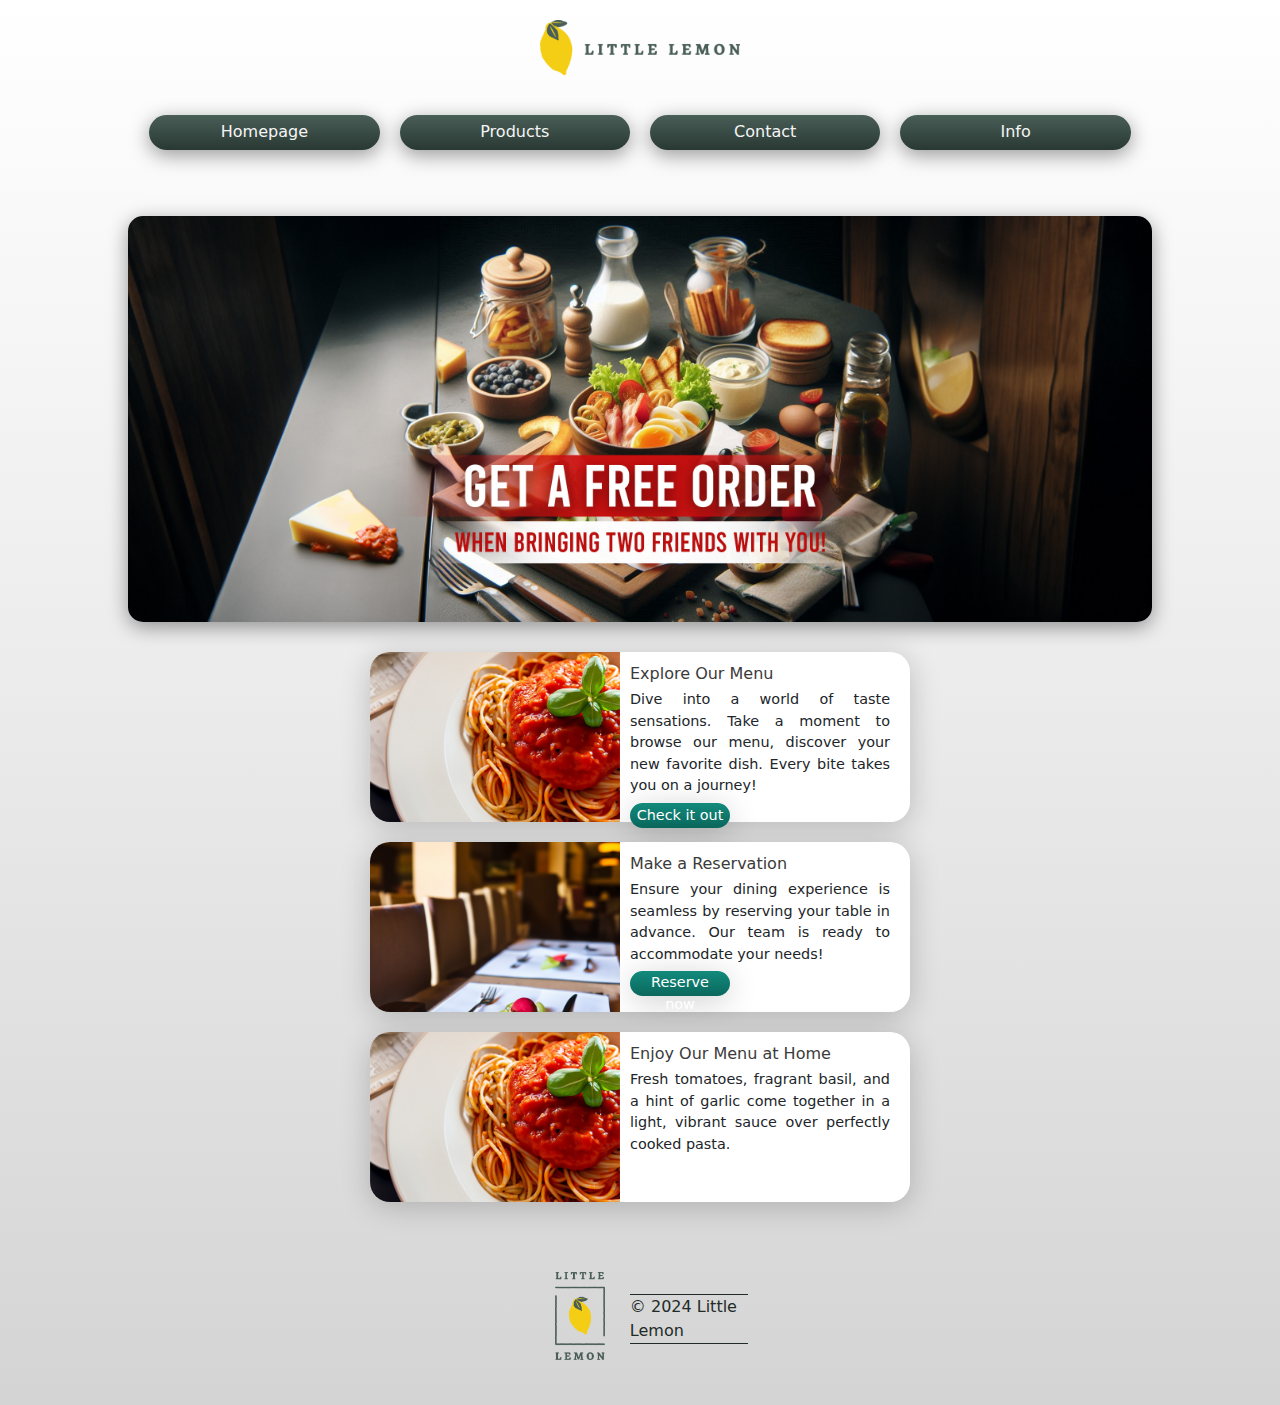
==== index.html @ 57e753ae "Little update" ====
<!DOCTYPE html>
<html>
    <head>
        <meta charset="utf-8">
        <meta name="viewport" content="width=device-width, initial-scale=1" />
        
        <meta property="og:title" content="Our Homepage">
        <meta property="og:type" content="website">
        <meta property="og:image" content="/imgs/logo/Thumbnail.png">
        <meta propery="og:url" content="https://localhost:5500">
        <meta property="og:description" content="Little Lemon is a family-owned Mediterranean restaurant, focused on traditional recipes served with a modern twist.">
        <meta property="og:locale" content="en_US">
        <meta property="og:site_name" content="Little Lemon">

        <link rel="stylesheet" href="css/style.css">
        <link href="https://cdn.jsdelivr.net/npm/bootstrap@5.3.3/dist/css/bootstrap.min.css" rel="stylesheet" integrity="sha384-QWTKZyjpPEjISv5WaRU9OFeRpok6YctnYmDr5pNlyT2bRjXh0JMhjY6hW+ALEwIH" crossorigin="anonymous">
    </head>
    <body>
        <header class="logo">
            <img src="imgs/logo/Main.png" alt="Logo" width="200px;">
        </header>
        <nav>
            <ul>
                <li class="navButton">Homepage</li>
                <li class="navButton">Products</li>
                <li class="navButton">Contact</li>
                <li class="navButton">Info</li>
            </ul>
        </nav>
        <main>
            <section>
                <article class="promotion">
                    <img class="promotionImage" src="imgs/Promotion.jpg" alt="Promotion">
                </article>
            </section>
            <section class="info">
                <article>
                    <div class="cardContainer">
                        <div class="cardImageContainer">
                            <img class="cardImage" src="/imgs/Spaghetti Pomodoro.jpg" alt="">
                        </div>
                        <div class="cardTextbox">
                            <p class="cardTitle">Explore Our Menu</p>
                            <p class="cardText">
                                Dive into a world of taste sensations. Take a moment to browse our menu, discover your new favorite dish. Every bite takes you on a journey!
                            </p>
                            <button class="myButton">Check it out</button>
                        </div>
                    </div>
                </article>
                <article>
                    <div class="cardContainer">
                        <div class="cardImageContainer">
                            <img class="cardImage" src="/imgs/Reservation.jpg" alt="">
                        </div>
                        <div class="cardTextbox">
                            <p class="cardTitle">Make a Reservation</p>
                            <p class="cardText">Ensure your dining experience is seamless by reserving your table in advance. Our team is ready to accommodate your needs!</p>
                            <button class="myButton">Reserve now</button>
                        </div>
                    </div>
                </article>
                <article>
                    <div class="cardContainer">
                        <div class="cardImageContainer">
                            <img class="cardImage" src="/imgs/Spaghetti Pomodoro.jpg" alt="">
                        </div>
                        <div class="cardTextbox">
                            <p class="cardTitle">Enjoy Our Menu at Home</p>
                            <p class="cardText">Fresh tomatoes, fragrant basil, and a hint of garlic come together in a light, vibrant sauce over perfectly cooked pasta.</p>
                        </div>
                    </div>
                </article>
            </section>
        </main>

        <script src="https://cdn.jsdelivr.net/npm/bootstrap@5.3.3/dist/js/bootstrap.bundle.min.js" integrity="sha384-YvpcrYf0tY3lHB60NNkmXc5s9fDVZLESaAA55NDzOxhy9GkcIdslK1eN7N6jIeHz" crossorigin="anonymous"></script>

        <footer>
            <div class="logoMini">
                <img src="imgs/logo/Footer.png" alt="Logo Minified" width="50px">
            </div>
            <div class="footerText">© 2024 Little Lemon</div>
        </footer>
    </body>
</html>
---- css/style.css ----
body {
    background: linear-gradient(180deg, rgb(255, 255, 255), rgb(235, 235, 235), rgb(212, 212, 212));
    font-family: 'Markazi Text', serif;
    margin-top: 3rem;
    margin-bottom: 3rem;
    margin-left: 5%;
    margin-right: 5%;

    margin: 0;
    display: grid;
    grid-template-areas: "header header header"
                          "nav nav nav"
                          "main main main"
                          "footer footer footer";
}

header {
    grid-area: header;

}

main {
    grid-area: main;
    margin: 20px;

    justify-content: center; 
    align-items: center;
}

footer {
    grid-area: footer;
    margin: 20px;
}

h1 {
    font-size: 3rem;
}

h2 {
    font-size: 2rem;
}

header > img {
    display: block;
    margin-left: auto;
    margin-right: auto;
}

nav {
    grid-area: nav;
    padding: 0px;
    margin: 20px;

    display: flex;
    align-items: center;
    justify-content: center;
    
    margin-top: 20px;
}

nav ul {
    list-style: none;
    text-align: center;

    display: flex;
    align-items: center;
    text-align: center;

    justify-content: center;

    padding: 0px;
    gap: 20px;

    flex-wrap: wrap;
}

nav li {
    display: inline-block;
    
    width: 18vw;
    
    background-color:  #495e57;
    background: linear-gradient(to bottom, #495e57, #293833);
    color: whitesmoke;
    border-radius: 20px;
    height: 35px;

    padding: 5px;

    text-align: center;

    box-shadow: 0px 5px 20px rgba(0, 0, 0, 0.4);

    cursor: pointer;
}

.navButton:hover {
    transform: scale(1.05);
    transition: transform 0.3s ease;
}


@media (max-width: 400px) {
    nav > ul {
        width: 70%;
    }
    nav > ul > li {
        flex: 1 50%;
    }
}

@media (min-width: 400px) and (max-width: 600px) {
    nav > ul > li {
        flex: 1 1 40%;
    }
}

section {
    display: flex;

    justify-content: center;
    align-items: center;
}

.logo {
    width: 40%;
    margin-left: auto;
    margin-right: auto;

    padding: 20px;
    text-align: center;
}

main {
    margin-top: 10px;
    margin-bottom: 10px;
    padding: 20px;
}

.promotion, .items {
    text-align: center;
}

.promotionImage {
    width: 80vw; 
    height: auto;

    border-radius: 15px;

    box-shadow: 0px 5px 20px rgba(0, 0, 0, 0.4);
}

@media (min-width: 320px) and (max-width: 768px) {
    .promotionImage {
        width: 100%;
    }

    .promotion, .promotionImage {
        padding: 0;
        margin: 0;
    }
}

footer {
    display: flex;
    align-items: center;

    justify-content: center;
    gap: 10px;

    margin-left: auto;
    margin-right: auto;

    padding: 20px;

    width: 20%;
}

footer > div {
    width: 100%;
}

.logoMini {
    display: flex;
    justify-content: right;
    align-items: right;

    padding-right: 15px;

    width: 200px;
    margin-bottom: 5px;
}

.footerText {
    color: #212b27;
    border-top: 1px solid #212b27;
    border-bottom: 1px solid #212b27;

    width: 300px;
}

.card {
    width: 20rem;

    padding-bottom: 20px;

    box-shadow: 0px 5px 20px rgba(0, 0, 0, 0.4);
}

.orderButton {
    background-color: #086c6c;
    color: whitesmoke;

    border: none;

    min-width: 85px;
    min-height: 30px;

    border-radius: 15px;
}

.info {
    display: flex;
    justify-content: center;
    align-items: center;

    padding-top: 30px;

    gap: 20px;
}

.cardContainer {
    display: flex;
    align-items: center;
    justify-content: center;

    box-shadow: 0px 5px 30px rgba(0, 0, 0, 0.2);

    border-radius: 20px;
}

.cardImageContainer {
    width: 170px; 
    height: 200px; 
    border-radius: 20px 0px 0px 20px;
}

.cardImage {
    width: 100%; 
    height: 100%; 
    object-fit: cover; 
    border-radius: 20px 0px 0px 20px;
}

.cardTextbox {
    width: 220px; 
    height: 200px; 
    background-color: white; 
    padding: 10px; 
    border-radius: 0px 20px 20px 0px;

    justify-content: left;
}

.cardTitle {
    font-size: 1.2rem;
    font-weight: 500;
    color:rgb(59, 59, 59);

    padding: 0;
    margin: 0;
}

.cardText {
    font-size: 0.9rem;

    padding-right: 10px;
    padding-top: 3px;
    margin: 0;
    text-align: justify;
}

.myButton {
    border: none;

    width: 120px;
    height: 30px;

    background-color: #128a7c;
    background: linear-gradient(180deg, #128a7c, #0b685d);
    color: white;

    border-radius: 22px;

    margin-top: 10px;

    box-shadow: 0px 5px 30px rgba(0, 0, 0, 0.2);
}

@media (min-width: 320px) and (max-width: 768px) {
    .myButton {
        width: 100px;
        height: 25px;

        margin-top: 4px;
        font-size: 0.8rem;
    }

    .cardImageContainer, .info {
        flex-wrap: wrap;
    }
    
    .cardTitle {
        font-size: 0.8rem;
        font-weight: 500;
        color:rgb(59, 59, 59);
    
        padding: 0;
        margin: 0;
    }
    
    .cardText {
        font-size: 0.7rem;
    
        padding-right: 10px; 
        padding-top: 3px;
        margin: 0;
        text-align: justify;
    }

    .cardImageContainer {
        width: 100px; 
        height: 170px; 
        border-radius: 20px 0px 0px 20px;
    }

    .cardTextbox {
        width: 170px; 
        height: 170px; 
        background-color: white; 
        padding: 10px; 
        border-radius: 0px 20px 20px 0px;
    
        justify-content: left;
    }
}

@media (min-width: 768px) and (max-width: 1279px) {
    .cardImageContainer, .info {
        flex-wrap: wrap;
    }

    .myButton {
        width: 100px;
        height: 25px;

        margin-top: 6px;
        font-size: 0.9rem;
    }


    .cardTitle {
        font-size: 1rem;
        font-weight: 500;
        color:rgb(59, 59, 59);
    
        padding: 0;
        margin: 0;
    }
    
    .cardText {
        font-size: 0.9rem;
    
        padding-right: 10px; 
        padding-top: 3px;
        margin: 0;
        text-align: justify;
    }

    .cardImageContainer {
        width: 250px; 
        height: 170px; 
        border-radius: 20px 0px 0px 20px;
    }

    .cardTextbox {
        width: 290px; 
        height: 170px; 
        background-color: white; 
        padding: 10px; 
        border-radius: 0px 20px 20px 0px;
    
        justify-content: left;
    }
}

@media (min-width: 1280px) and (max-width: 1366px) {
    .cardImageContainer, .info {
        flex-direction: column;
        flex-wrap: wrap;
    }
    
    
    .myButton {
        width: 100px;
        height: 25px;

        margin-top: 6px;
        font-size: 0.9rem;
    }


    .cardTitle {
        font-size: 1rem;
        font-weight: 500;
        color:rgb(59, 59, 59);
    
        padding: 0;
        margin: 0;
    }
    
    .cardText {
        font-size: 0.9rem;
    
        padding-right: 10px; 
        padding-top: 3px;
        margin: 0;
        text-align: justify;
    }

    .cardImageContainer {
        width: 250px; 
        height: 170px; 
        border-radius: 20px 0px 0px 20px;
    }

    .cardTextbox {
        width: 290px; 
        height: 170px; 
        background-color: white; 
        padding: 10px; 
        border-radius: 0px 20px 20px 0px;
    
        justify-content: left;
    }
}
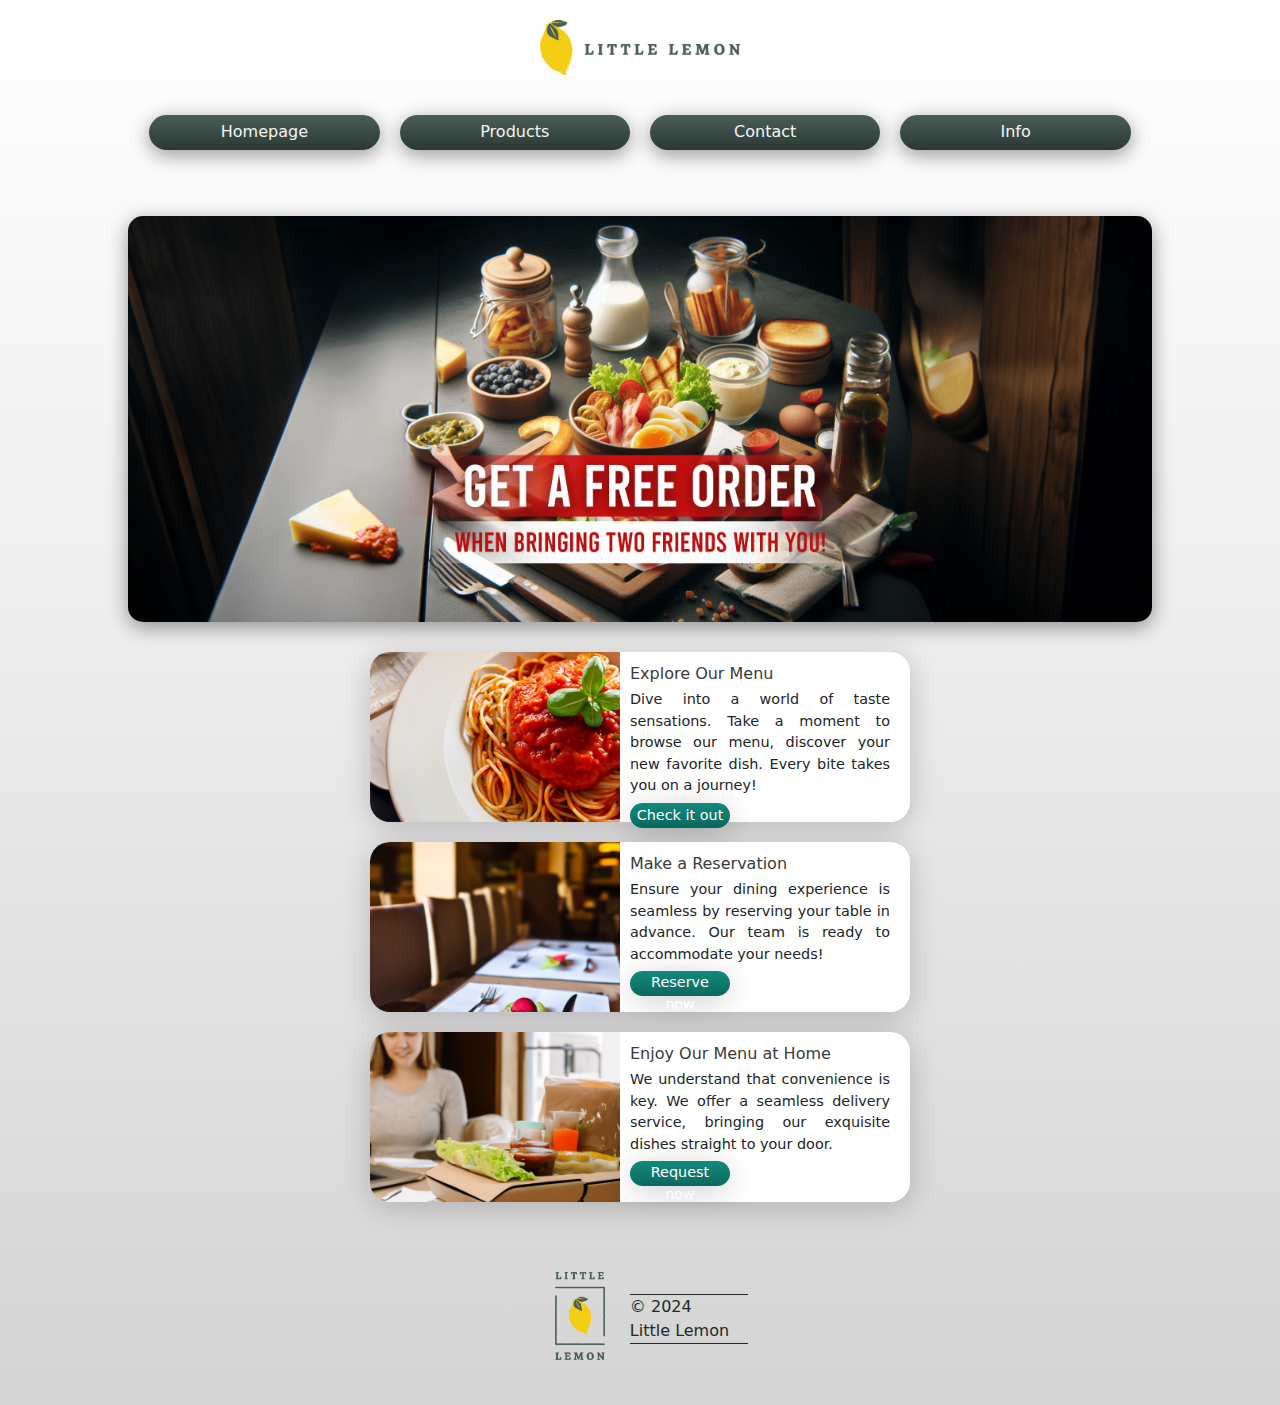
==== commit 5cf9cd45: "Delivery for home added" ====
--- a/index.html
+++ b/index.html
@@ -63,11 +63,12 @@
                 <article>
                     <div class="cardContainer">
                         <div class="cardImageContainer">
-                            <img class="cardImage" src="/imgs/Spaghetti Pomodoro.jpg" alt="">
+                            <img class="cardImage" src="/imgs/Delivery for Home.jpg" alt="">
                         </div>
                         <div class="cardTextbox">
                             <p class="cardTitle">Enjoy Our Menu at Home</p>
-                            <p class="cardText">Fresh tomatoes, fragrant basil, and a hint of garlic come together in a light, vibrant sauce over perfectly cooked pasta.</p>
+                            <p class="cardText">We understand that convenience is key. We offer a seamless delivery service, bringing our exquisite dishes straight to your door. </p>
+                            <button class="myButton">Request now</button>
                         </div>
                     </div>
                 </article>
@@ -80,7 +81,7 @@
             <div class="logoMini">
                 <img src="imgs/logo/Footer.png" alt="Logo Minified" width="50px">
             </div>
-            <div class="footerText">© 2024 Little Lemon</div>
+            <div class="footerText">© 2024 <br> Little Lemon</div>
         </footer>
     </body>
 </html>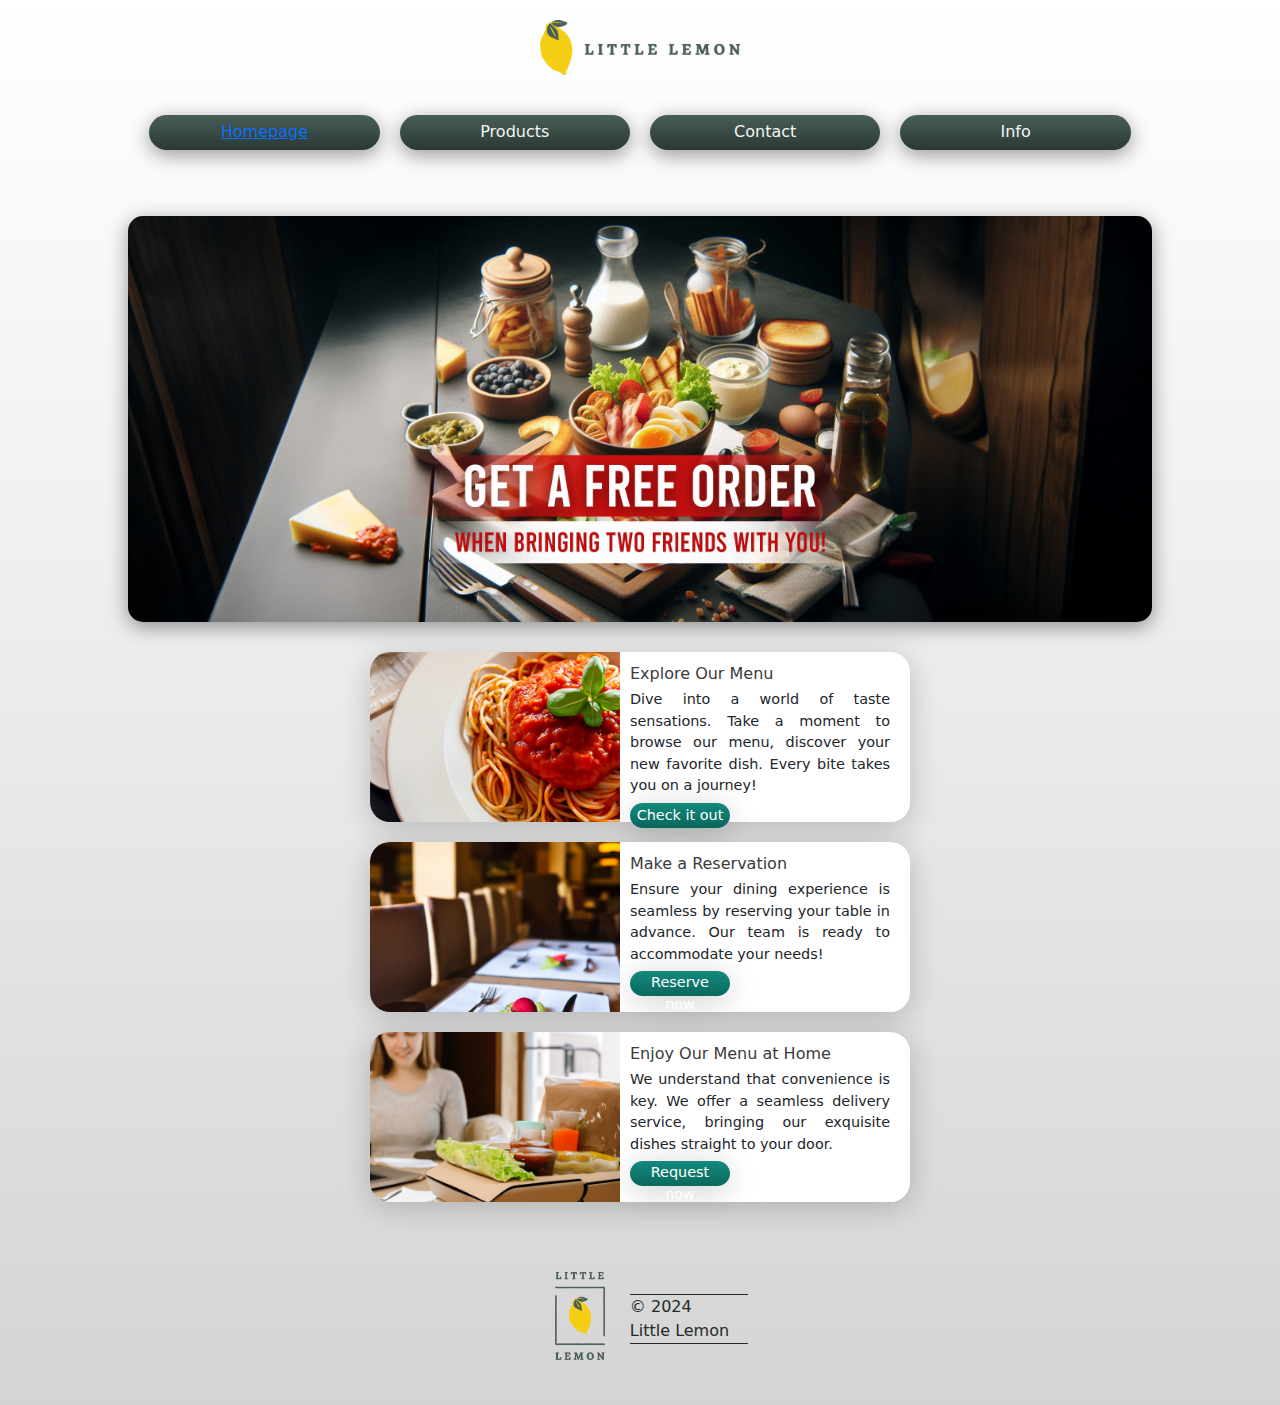
==== commit f88d1b9f: "Link update" ====
--- a/index.html
+++ b/index.html
@@ -21,7 +21,7 @@
         </header>
         <nav>
             <ul>
-                <li class="navButton">Homepage</li>
+                <li class="navButton"><a href="https://localhost:5500">Homepage</a></li>
                 <li class="navButton">Products</li>
                 <li class="navButton">Contact</li>
                 <li class="navButton">Info</li>
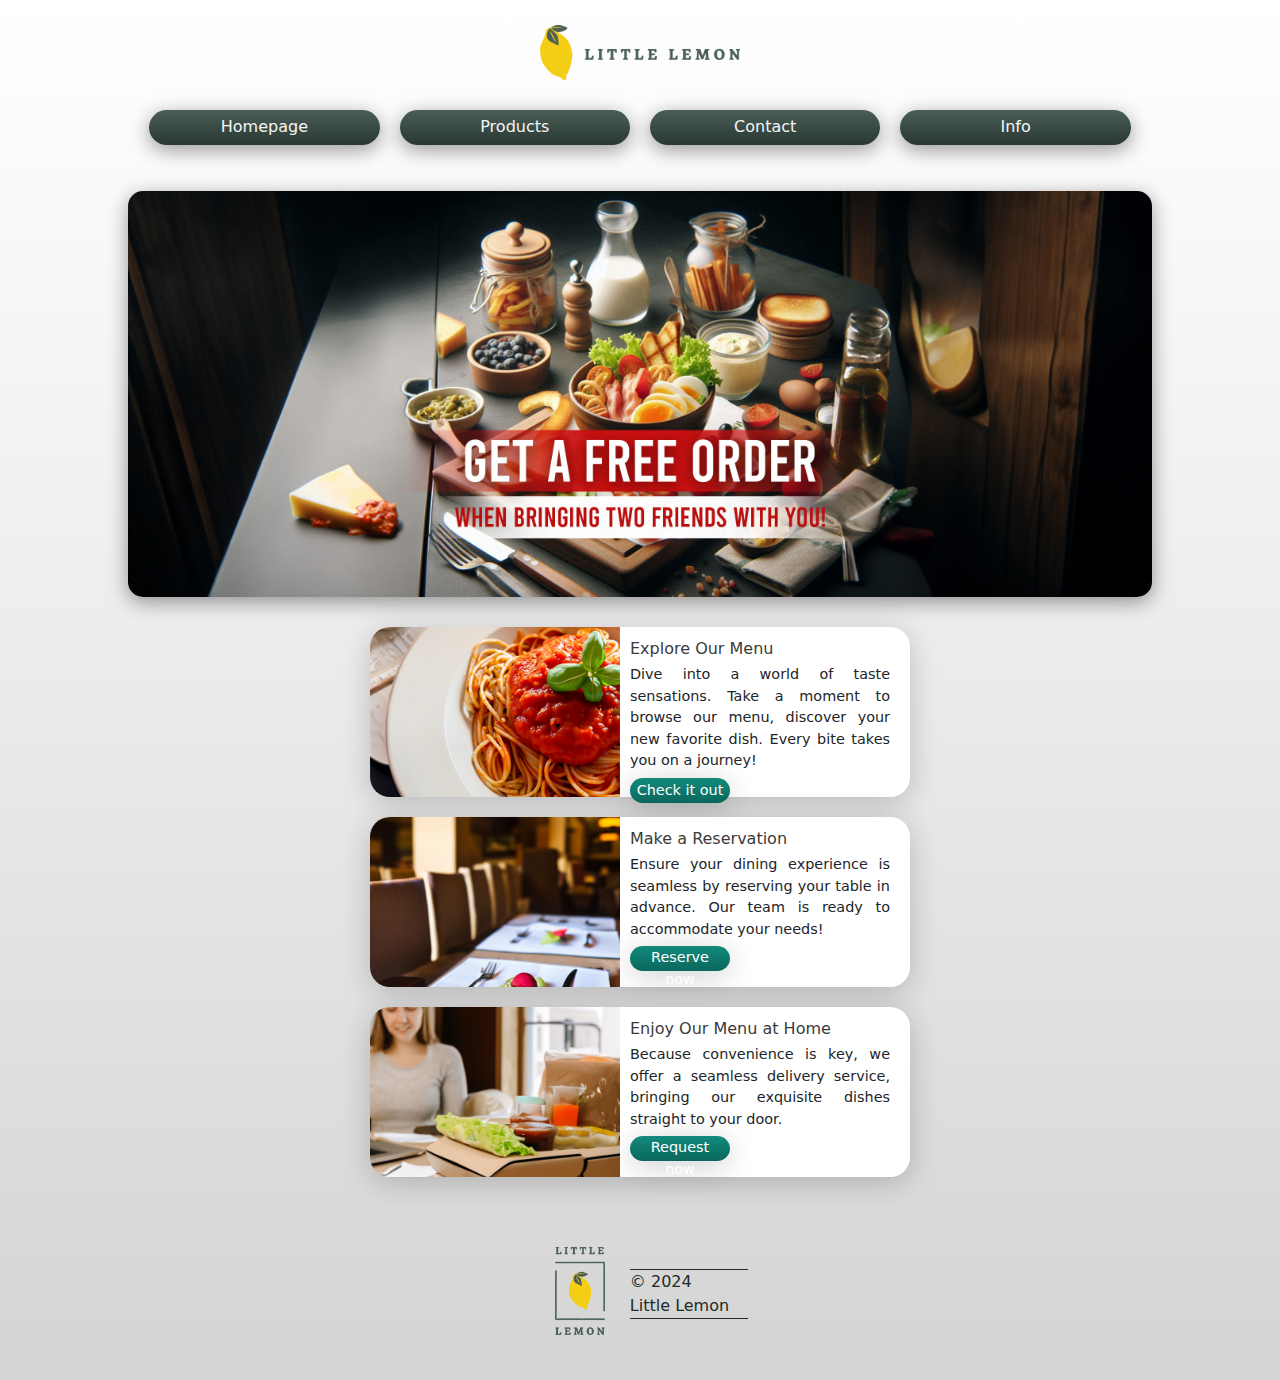
==== commit fab76ce0: "Multi page configuration + page extra top space fix" ====
--- a/index.html
+++ b/index.html
@@ -12,7 +12,7 @@
         <meta property="og:locale" content="en_US">
         <meta property="og:site_name" content="Little Lemon">
 
-        <link rel="stylesheet" href="css/style.css">
+        <link rel="stylesheet" href="style.css">
         <link href="https://cdn.jsdelivr.net/npm/bootstrap@5.3.3/dist/css/bootstrap.min.css" rel="stylesheet" integrity="sha384-QWTKZyjpPEjISv5WaRU9OFeRpok6YctnYmDr5pNlyT2bRjXh0JMhjY6hW+ALEwIH" crossorigin="anonymous">
     </head>
     <body>
@@ -21,10 +21,10 @@
         </header>
         <nav>
             <ul>
-                <li class="navButton"><a href="https://localhost:5500">Homepage</a></li>
-                <li class="navButton">Products</li>
-                <li class="navButton">Contact</li>
-                <li class="navButton">Info</li>
+                <li><a class="navButton" href="index.html">Homepage</a></li>
+                <li><a class="navButton" href="products.html">Products</a></li>
+                <li><a class="navButton" href="contact.html">Contact</a></li>
+                <li><a class="navButton" href="info.html">Info</a></li>
             </ul>
         </nav>
         <main>
@@ -37,7 +37,7 @@
                 <article>
                     <div class="cardContainer">
                         <div class="cardImageContainer">
-                            <img class="cardImage" src="/imgs/Spaghetti Pomodoro.jpg" alt="">
+                            <img class="cardImage" src="/imgs/dishes/Spaghetti Pomodoro.jpg" alt="">
                         </div>
                         <div class="cardTextbox">
                             <p class="cardTitle">Explore Our Menu</p>
@@ -67,7 +67,7 @@
                         </div>
                         <div class="cardTextbox">
                             <p class="cardTitle">Enjoy Our Menu at Home</p>
-                            <p class="cardText">We understand that convenience is key. We offer a seamless delivery service, bringing our exquisite dishes straight to your door. </p>
+                            <p class="cardText">Because convenience is key, we offer a seamless delivery service, bringing our exquisite dishes straight to your door. </p>
                             <button class="myButton">Request now</button>
                         </div>
                     </div>
--- a/style.css
+++ b/style.css
@@ -0,0 +1,522 @@
+
+body {
+    background: linear-gradient(180deg, rgb(255, 255, 255), rgb(235, 235, 235), rgb(212, 212, 212));
+    font-family: 'Markazi Text', serif;
+    margin-top: 3rem;
+    margin-bottom: 3rem;
+    margin-left: 5%;
+    margin-right: 5%;
+
+    margin: 0;
+    display: grid;
+    grid-template-areas: "header header header"
+                          "nav nav nav"
+                          "main main main"
+                          "footer footer footer";
+
+    min-height: 100vh;
+}
+
+header {
+    grid-area: header;
+}
+
+main {
+    grid-area: main;
+    margin: 20px;
+
+    justify-content: center; 
+    align-items: center;
+
+    min-height: 550px;
+}
+
+footer {
+    grid-area: footer;
+    margin: 20px;
+}
+
+h1 {
+    font-size: 3rem;
+}
+
+h2 {
+    font-size: 2rem;
+}
+
+header > img {
+    display: block;
+    margin-left: auto;
+    margin-right: auto;
+}
+
+nav {
+    grid-area: nav;
+    padding: 0px;
+    /* margin: 20px; */
+
+    display: flex;
+    align-items: center;
+    justify-content: center;
+    
+    margin-top: 20px;
+}
+
+nav ul {
+    list-style: none;
+    text-align: center;
+
+    display: flex;
+    align-items: center;
+    text-align: center;
+
+    justify-content: center;
+
+    padding: 0px;
+    gap: 20px;
+
+    flex-wrap: wrap;
+}
+
+nav li {
+    display: inline-block;
+    
+    width: 18vw;
+    
+    background-color:  #495e57;
+    background: linear-gradient(to bottom, #495e57, #293833);
+    color: whitesmoke;
+    border-radius: 20px;
+    height: 35px;
+
+    padding: 5px;
+
+    text-align: center;
+
+    box-shadow: 0px 5px 20px rgba(0, 0, 0, 0.4);
+
+    cursor: pointer;
+}
+
+.navButton {
+    text-decoration: none;
+    color: whitesmoke;
+}
+
+nav li:hover {
+    transform: scale(1.05);
+    transition: transform 0.3s ease-in-out;
+}
+
+
+@media (max-width: 400px) {
+    nav > ul {
+        width: 70%;
+    }
+    nav > ul > li {
+        flex: 1 50%;
+    }
+}
+
+@media (min-width: 400px) and (max-width: 600px) {
+    nav > ul > li {
+        flex: 1 1 40%;
+    }
+}
+
+section {
+    display: flex;
+
+    justify-content: center;
+    align-items: center;
+}
+
+.logo {
+    width: 300px;
+    height: auto;
+
+    margin-left: auto;
+    margin-right: auto;
+
+    margin-bottom: 10px;
+
+    padding-top: 25px;
+    padding-bottom: 0px;
+
+    text-align: center;
+}
+
+main {
+    margin-top: 10px;
+    margin-bottom: 10px;
+    padding: 20px;
+}
+
+.promotion, .items {
+    text-align: center;
+}
+
+.promotionImage {
+    width: 80vw; 
+    height: auto;
+
+    border-radius: 15px;
+
+    box-shadow: 0px 5px 20px rgba(0, 0, 0, 0.4);
+
+    cursor: pointer;
+}
+
+.promotionImage:hover {
+    box-shadow: 0px 4px 30px rgba(0, 0, 0, 0.7);
+
+    transform: scale(1.01);
+    transition: transform 0.3s ease;
+}
+
+
+@media (min-width: 320px) and (max-width: 768px) {
+    .promotionImage {
+        width: 100%;
+    }
+
+    .promotion, .promotionImage {
+        padding: 0;
+        margin: 0;
+    }
+}
+
+footer {
+    display: flex;
+    align-items: center;
+
+    justify-content: center;
+    gap: 10px;
+
+    margin-left: auto;
+    margin-right: auto;
+
+    padding: 20px;
+
+    width: 20%;
+}
+
+footer > div {
+    width: 100%;
+}
+
+.logoMini {
+    display: flex;
+    justify-content: right;
+    align-items: right;
+
+    padding-right: 15px;
+
+    width: 200px;
+    margin-bottom: 5px;
+}
+
+.footerText {
+    color: #212b27;
+    border-top: 1px solid #212b27;
+    border-bottom: 1px solid #212b27;
+
+    width: 300px;
+}
+
+.card {
+    width: 20rem;
+
+    padding-bottom: 20px;
+
+    box-shadow: 0px 5px 20px rgba(0, 0, 0, 0.4);
+}
+
+.orderButton {
+    background-color: #086c6c;
+    color: whitesmoke;
+
+    border: none;
+
+    min-width: 85px;
+    min-height: 30px;
+
+    border-radius: 15px;
+}
+
+.info {
+    display: flex;
+    justify-content: center;
+    align-items: center;
+
+    padding-top: 30px;
+
+    gap: 20px;
+}
+
+.cardContainer {
+    display: flex;
+    align-items: center;
+    justify-content: center;
+
+    box-shadow: 0px 5px 30px rgba(0, 0, 0, 0.2);
+
+    border-radius: 20px;
+
+    cursor: pointer;
+}
+
+.cardContainer:hover {
+    transform: scale(1.2);
+    transition: transform 0.35s ease-out;
+}
+
+
+.cardImageContainer {
+    width: 170px; 
+    height: 220px; 
+    border-radius: 20px 0px 0px 20px;
+}
+
+.cardImage {
+    width: 100%; 
+    height: 100%; 
+    object-fit: cover; 
+    border-radius: 20px 0px 0px 20px;
+}
+
+.cardTextbox {
+    width: 220px; 
+    height: 220px; 
+    background-color: white; 
+    padding: 10px; 
+    border-radius: 0px 20px 20px 0px;
+
+    justify-content: left;
+}
+
+.cardTitle {
+    font-size: 1.2rem;
+    font-weight: 500;
+    color:rgb(59, 59, 59);
+
+    padding: 0;
+    margin: 0;
+}
+
+.cardText {
+    font-size: 0.9rem;
+
+    padding-right: 10px;
+    padding-top: 3px;
+    margin: 0;
+    text-align: justify;
+}
+
+.myButton {
+    border: none;
+
+    width: 120px;
+    height: 30px;
+
+    background-color: #128a7c;
+    background: linear-gradient(180deg, #128a7c, #0b685d);
+    color: white;
+
+    border-radius: 22px;
+
+    margin-top: 10px;
+
+    box-shadow: 0px 5px 30px rgba(0, 0, 0, 0.2);
+}
+
+@media (min-width: 320px) and (max-width: 768px) {
+    .myButton {
+        width: 100px;
+        height: 25px;
+
+        margin-top: 4px;
+        font-size: 0.8rem;
+    }
+
+    .cardImageContainer, .info {
+        flex-wrap: wrap;
+    }
+    
+    .cardTitle {
+        font-size: 0.8rem;
+        font-weight: 500;
+        color:rgb(59, 59, 59);
+    
+        padding: 0;
+        margin: 0;
+    }
+    
+    .cardText {
+        font-size: 0.7rem;
+    
+        padding-right: 10px; 
+        padding-top: 3px;
+        margin: 0;
+        text-align: justify;
+    }
+
+    .cardImageContainer {
+        width: 100px; 
+        height: 170px; 
+        border-radius: 20px 0px 0px 20px;
+    }
+
+    .cardTextbox {
+        width: 170px; 
+        height: 170px; 
+        background-color: white; 
+        padding: 10px; 
+        border-radius: 0px 20px 20px 0px;
+    
+        justify-content: left;
+    }
+}
+
+@media (min-width: 768px) and (max-width: 1279px) {
+    .cardImageContainer, .info {
+        flex-wrap: wrap;
+    }
+
+    .myButton {
+        width: 100px;
+        height: 25px;
+
+        margin-top: 6px;
+        font-size: 0.9rem;
+    }
+
+
+    .cardTitle {
+        font-size: 1rem;
+        font-weight: 500;
+        color:rgb(59, 59, 59);
+    
+        padding: 0;
+        margin: 0;
+    }
+    
+    .cardText {
+        font-size: 0.9rem;
+    
+        padding-right: 10px; 
+        padding-top: 3px;
+        margin: 0;
+        text-align: justify;
+    }
+
+    .cardImageContainer {
+        width: 250px; 
+        height: 170px; 
+        border-radius: 20px 0px 0px 20px;
+    }
+
+    .cardTextbox {
+        width: 290px; 
+        height: 170px; 
+        background-color: white; 
+        padding: 10px; 
+        border-radius: 0px 20px 20px 0px;
+    
+        justify-content: left;
+    }
+}
+
+@media (min-width: 1280px) and (max-width: 1366px) {
+    .cardImageContainer, .info {
+        flex-direction: column;
+        flex-wrap: wrap;
+    }
+    
+    
+    .myButton {
+        width: 100px;
+        height: 25px;
+
+        margin-top: 6px;
+        font-size: 0.9rem;
+    }
+
+
+    .cardTitle {
+        font-size: 1rem;
+        font-weight: 500;
+        color:rgb(59, 59, 59);
+    
+        padding: 0;
+        margin: 0;
+    }
+    
+    .cardText {
+        font-size: 0.9rem;
+    
+        padding-right: 10px; 
+        padding-top: 3px;
+        margin: 0;
+        text-align: justify;
+    }
+
+    .cardImageContainer {
+        width: 250px; 
+        height: 170px; 
+        border-radius: 20px 0px 0px 20px;
+    }
+
+    .cardTextbox {
+        width: 290px; 
+        height: 170px; 
+        background-color: white; 
+        padding: 10px; 
+        border-radius: 0px 20px 20px 0px;
+    
+        justify-content: left;
+    }
+}
+
+.descriptionText {
+    text-align: justify;
+
+    font-size: 1.2rem;
+
+    font-weight: 450;
+
+    margin-bottom: 20px;
+
+    color: hsl(160, 14%, 20%);
+}
+
+.contactSection {
+    margin-top: 10px;
+
+    display: flex;
+    flex-wrap: wrap;
+    flex-direction: column;
+
+    gap: 0px;
+}
+
+.contactInfo {
+    padding: 6px 15px 0px 15px;
+
+    margin-bottom: 8px;
+
+    background-color: #aee2d1;
+    color: hsl(160, 14%, 23%);
+
+    border: 0.5px solid hsl(160, 14%, 45%);
+
+    font-size: 1.07rem;
+
+    min-width: 200px;
+    height: 40px;
+
+    text-align: center;
+    justify-content: center;
+
+    border-radius: 20px;
+}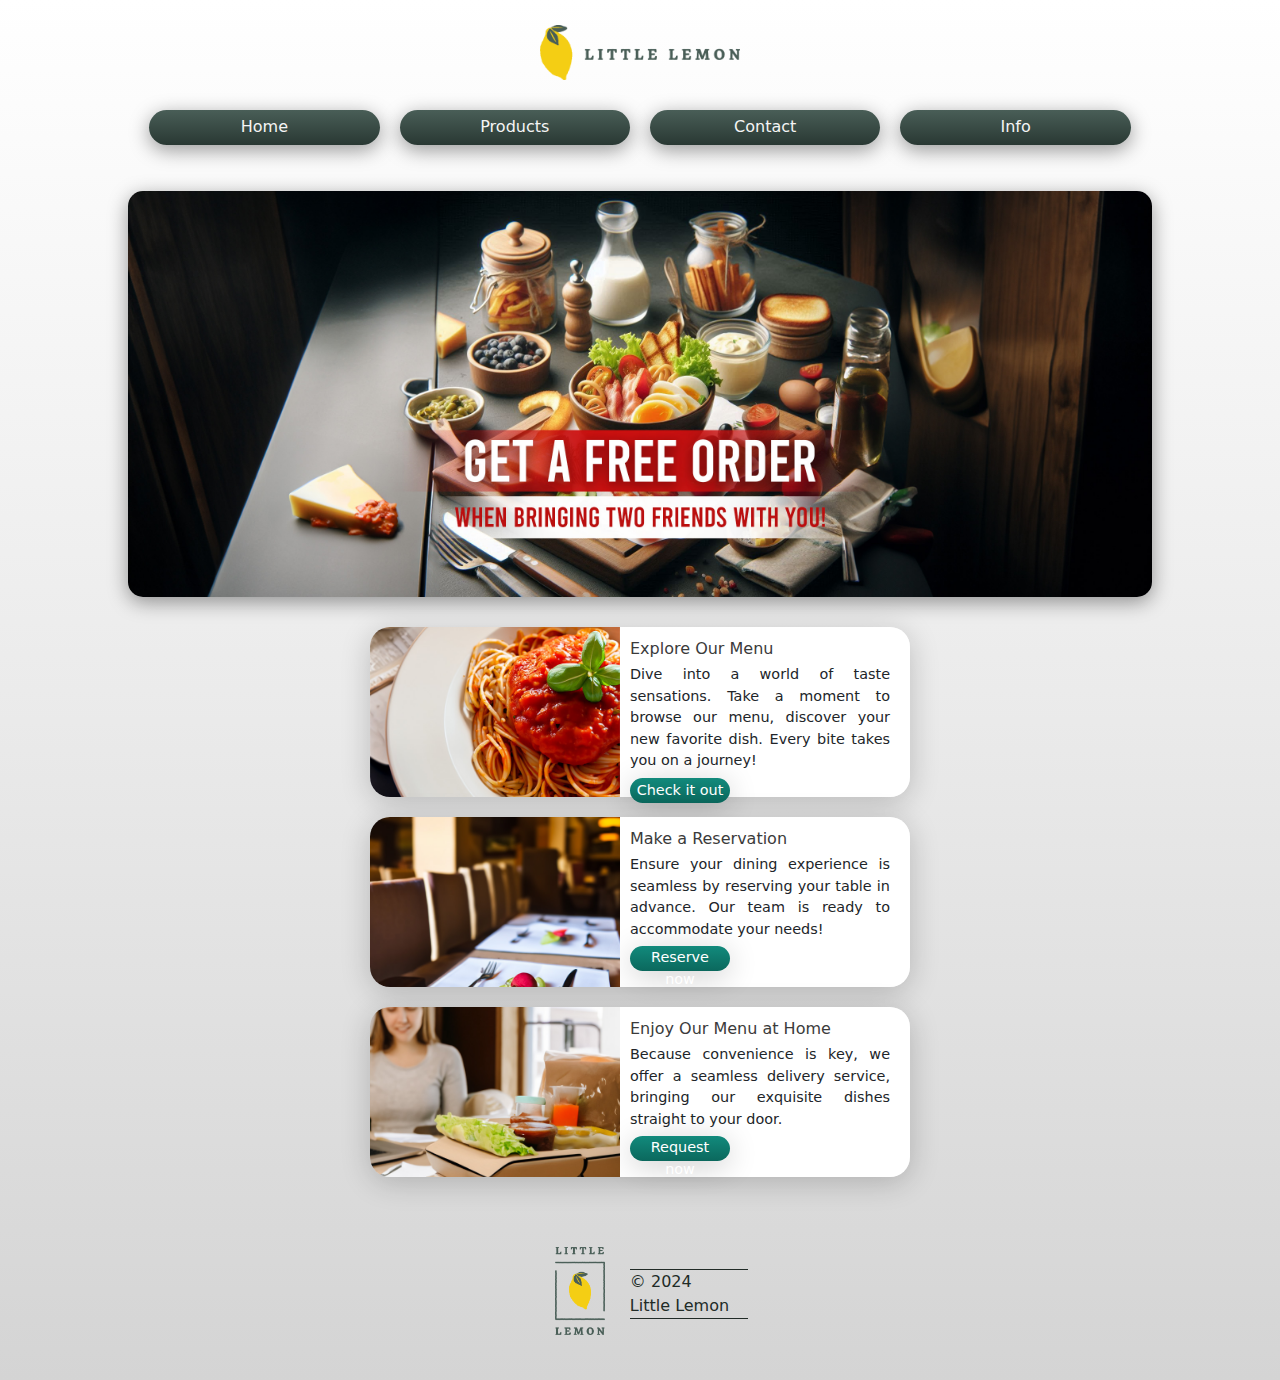
==== commit df6fb5af: "Home page name update" ====
--- a/index.html
+++ b/index.html
@@ -7,7 +7,7 @@
         <meta property="og:title" content="Our Homepage">
         <meta property="og:type" content="website">
         <meta property="og:image" content="/imgs/logo/Thumbnail.png">
-        <meta propery="og:url" content="https://localhost:5500">
+        <meta propery="og:url" content="https://friasmariano.github.io/advanced-html-project/">
         <meta property="og:description" content="Little Lemon is a family-owned Mediterranean restaurant, focused on traditional recipes served with a modern twist.">
         <meta property="og:locale" content="en_US">
         <meta property="og:site_name" content="Little Lemon">
@@ -17,27 +17,33 @@
     </head>
     <body>
         <header class="logo">
-            <img src="imgs/logo/Main.png" alt="Logo" width="200px;">
+            <img src="https://friasmariano.github.io/advanced-html-project/imgs/logo/Main.png" alt="Logo" width="200px">
         </header>
         <nav>
             <ul>
-                <li><a class="navButton" href="index.html">Homepage</a></li>
-                <li><a class="navButton" href="products.html">Products</a></li>
-                <li><a class="navButton" href="contact.html">Contact</a></li>
-                <li><a class="navButton" href="info.html">Info</a></li>
+                <li data-ref="index.html"><a class="navButton" href="index.html">Home</a>
+                <li data-ref="https://friasmariano.github.io/advanced-html-project/products.html">
+                    <a class="navButton" href="https://friasmariano.github.io/advanced-html-project/products.html">Products</a>
+                </li>
+                <li data-ref="https://friasmariano.github.io/advanced-html-project/contact.html">
+                    <a class="navButton" href="https://friasmariano.github.io/advanced-html-project/contact.html">Contact</a>
+                </li>
+                <li data-ref="https://friasmariano.github.io/advanced-html-project/info.html">
+                    <a class="navButton" href="https://friasmariano.github.io/advanced-html-project/info.html">Info</a>
+                </li>
             </ul>
         </nav>
         <main>
             <section>
                 <article class="promotion">
-                    <img class="promotionImage" src="imgs/Promotion.jpg" alt="Promotion">
+                    <img class="promotionImage" src="https://friasmariano.github.io/advanced-html-project/imgs/Promotion.jpg" alt="Promotion">
                 </article>
             </section>
             <section class="info">
                 <article>
                     <div class="cardContainer">
                         <div class="cardImageContainer">
-                            <img class="cardImage" src="/imgs/dishes/Spaghetti Pomodoro.jpg" alt="">
+                            <img class="cardImage" src="https://friasmariano.github.io/advanced-html-project/imgs/dishes/Spaghetti Pomodoro.jpg" alt="Our Menu">
                         </div>
                         <div class="cardTextbox">
                             <p class="cardTitle">Explore Our Menu</p>
@@ -51,7 +57,7 @@
                 <article>
                     <div class="cardContainer">
                         <div class="cardImageContainer">
-                            <img class="cardImage" src="/imgs/Reservation.jpg" alt="">
+                            <img class="cardImage" src="https://friasmariano.github.io/advanced-html-project/imgs/Reservation.jpg" alt="Reservation">
                         </div>
                         <div class="cardTextbox">
                             <p class="cardTitle">Make a Reservation</p>
@@ -63,7 +69,7 @@
                 <article>
                     <div class="cardContainer">
                         <div class="cardImageContainer">
-                            <img class="cardImage" src="/imgs/Delivery for Home.jpg" alt="">
+                            <img class="cardImage" src="https://friasmariano.github.io/advanced-html-project/imgs/Delivery for Home.jpg" alt="Delivery for Home">
                         </div>
                         <div class="cardTextbox">
                             <p class="cardTitle">Enjoy Our Menu at Home</p>
@@ -79,9 +85,17 @@
 
         <footer>
             <div class="logoMini">
-                <img src="imgs/logo/Footer.png" alt="Logo Minified" width="50px">
+                <img src="https://friasmariano.github.io/advanced-html-project/imgs/logo/Footer.png" alt="Logo Minified" width="50px">
             </div>
             <div class="footerText">© 2024 <br> Little Lemon</div>
         </footer>
+
+        <script>
+            document.querySelectorAll('nav ul li').forEach(item => {
+                item.addEventListener('click', function() {
+                    window.location.href = this.getAttribute('data-ref');
+                });
+            });
+        </script>
     </body>
 </html>--- a/style.css
+++ b/style.css
@@ -29,6 +29,10 @@
     align-items: center;
 
     min-height: 550px;
+
+    margin-top: 10px;
+    margin-bottom: 10px;
+    padding: 20px;
 }
 
 footer {
@@ -144,12 +148,6 @@
     padding-bottom: 0px;
 
     text-align: center;
-}
-
-main {
-    margin-top: 10px;
-    margin-bottom: 10px;
-    padding: 20px;
 }
 
 .promotion, .items {
@@ -491,7 +489,7 @@
 }
 
 .contactSection {
-    margin-top: 10px;
+    margin-top: 30px;
 
     display: flex;
     flex-wrap: wrap;
